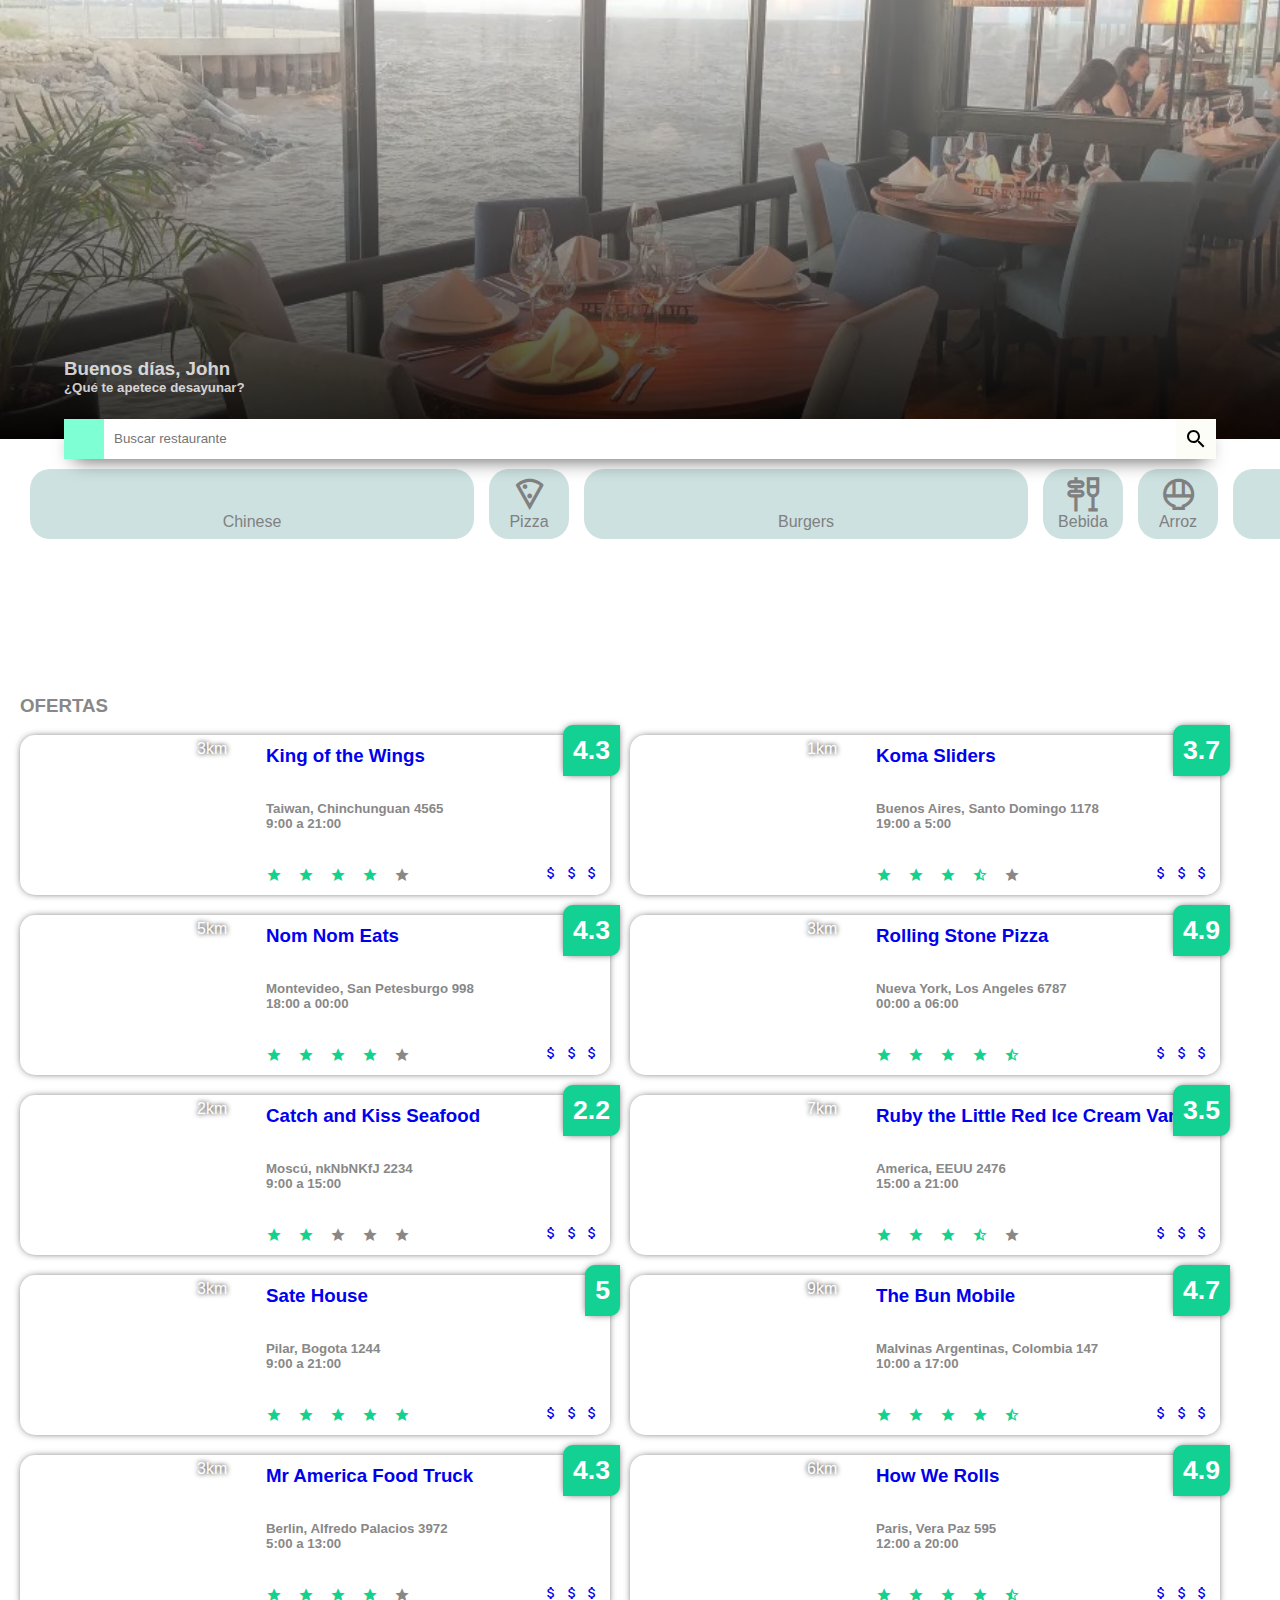
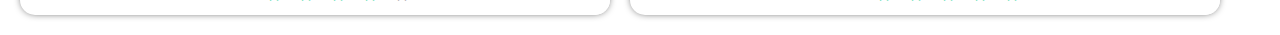
==== index.html @ 02bdf4b7 "Todos los archivos" ====
<!DOCTYPE html>
<html lang="es">
<head>
    <meta charset="UTF-8">
    <meta name="viewport" content="width=device-width, initial-scale=1.0">
    <title>Yendo no, Llegando!</title>
    <link rel="stylesheet" href="css/estilo.css">
    <link rel="stylesheet" href="css/material-icons.css">
    <link href="https://fonts.googleapis.com/icon?family=Material+Icons+Outlined"
      rel="stylesheet">

</head>
<body>
    <header>
      
        <section class="portada">
            <div class="saludo">
                <h3>Buenos días, John</h3>
                <h5>¿Qué te apetece desayunar?</h5>
            </div>

            <div class="buscador">
                <div class="icono">
                    <span class="material-icons-outlined">fmd_good</span>
                </div>
                <input type="search" placeholder="Buscar restaurante">
                <input type="submit" class="material-icons-outlined" value="search">
                
                
            </div>

        </section>
        
        <nav class="categorias">
            <a href="google.com" class="btn-cat">
                <i class="iconos f28">ramen_dining</i>

                Chinese
            </a>
            <a href="#" class="btn-cat">
                <i class="iconos f28">local_pizza</i>
                Pizza
            </a>  
            <a href="#" class="btn-cat">
                <i class="iconos f28">lunch_dining</i>
                Burgers
            </a>  
            <a href="#" class="btn-cat">
                <i class="iconos f28">tapas</i>
                Bebida
            </a>  
            <a href="#" class="btn-cat">
                <i class="iconos f28">rice_bowl</i>
                Arroz
            </a>
            <a href="#" class="btn-cat">
                <i class="iconos f28">bakery_dining</i>
                Pizza
            </a>  
            <a href="#" class="btn-cat">
                <i class="iconos f28">kebab_dining</i>
                Brochette
            </a>  
            <a href="#" class="btn-cat">
                <i class="iconos f28">tapas</i>
                Bebida
            </a> 
        </nav>  

    </header>

    <main>

        <h3 class="gris_txt">OFERTAS</h3><br>
        <section class="restaurantes">
            
        </section>    
    </main>


    <footer>
        

    </footer>
    <ul id="lista">

    </ul>
    <script src="js/leer-json.js"></script>
</body>
</html>
---- css/estilo.css ----
* {
	margin: 0;
	padding: 0;
	box-sizing: border-box;
}

:root{
	--verde: rgb(19,209,146);
	--gris: rgb(136,136,136);
}

.verde_txt{
	color: var(--verde);
}

.gris_txt{
	color: var(--gris);
}



/* width 
Ancho y alto del contenedor SCROLLBAR
*/
::-webkit-scrollbar {
	height: 5px;
}

/* Track 
caminito donde se mueve la barra
*/
::-webkit-scrollbar-track {
	background: #ffffff;
}

/* Handle 
barra de scroll
*/
::-webkit-scrollbar-thumb {
	background: gray;
	border-radius: 3px;
}

/* Handle on hover 
Barra de scroll cuando el mouse esta sobre ella

*/
::-webkit-scrollbar-thumb:hover {
	background: #ce1c1c;
}



body {
	height: 100vh;
	width: 100%;
	font-family: sans-serif;
}

.f28 {
	font-size: 28pt !important;
}

.f20 {
	font-size: 20pt !important;
}

.f10 {
	font-size: 10pt !important;
}

header {
	height: 75%;
	width: 100%;
	flex-direction: column;
	gap: 15px;

	.portada {
		height: 65%;
		width: 100%;
		background-color: lightblue;
		background: linear-gradient(180deg, rgba(255, 255, 255, 0.450), rgba(0, 0, 0, 0.800));
		background-color: blue;
		background-image: url("../img/restaurante.jpg");
		background-position: center;
		background-size: cover;
		display: flex;
		position: relative;

	}

	.portada::before {

		content: '';
		position: absolute;
		height: 100%;
		width: 100%;
		background: linear-gradient(180deg, rgba(255, 255, 255, 0.450), rgba(0, 0, 0, 0.800));
	}

	.saludo {
		color: rgb(255, 255, 255, 0.8);
		position: absolute;
		left: 5%;
		bottom: 10%;
		z-index: 1;
	}

	/* : pseudoclase  ::pseudoelemento */

	nav.categorias {
		/* height: 25%; */
		/* width: 100% auto; */
		background-color: white;
		padding: 30px;
		display: flex;
		gap: 15px;
		overflow: hidden;
		overflow-x: scroll;

	}

	a.btn-cat {

		height: 70px;
		flex: 0 0 80px;
		background-color: rgb(205, 225, 225);
		border-radius: 20px;
		display: flex;
		flex-direction: column;
		justify-content: center;
		align-items: center;
		text-decoration: none;

	}

	/*ancor: cuatros intancias de un link.
	link: Instancia incial de un link.
	active: Cuando hacemos click en el enlace.
	visited: Cuando abrimos y redireccionamos a un link.
	hover: Cuando pasamos el mouse por el enlace o elemento.
	*/
	a:link {
		color:gray;
	}

	a:visited {
		color: violet;
	}

	a:hover {
		color: black;
	}

	a:active {
		color: aqua;
		text-shadow: 0 0 10px black;
	}

}

.buscador {
	display: flex;
	position: absolute;
	bottom: -20px;
	left: 5%;
	height: 40px;
	width: 90%;
	margin: auto;
	background-color: beige;
	box-shadow: 0 10px 20px -10px rgb(0, 0, 0, 0.7);
	overflow: hidden;
	z-index: 1;

	.icono {
		width: 40px;
		background-color: aquamarine;
		display: grid;
		place-items: center;
	}

	input[type=search] {
		border: none;
		outline: none;
		padding: 10px;
		width: calc(100% - 80px);
		cursor: pointer;
	}

	input[type=submit] {
		width: 40px;
		border: none;
		outline: none;
		background-color: rgb(255, 255, 255, 0.8);
		cursor: pointer;
		transition: all 0.3s ease-in-out;

	}

	input[type=submit]:hover {
		transform: scale(1.2);

	}
}

main {
	height: 100px auto;
	width: 100%;
	padding: 20px;

	
	.restaurantes {
		height: 100px auto;
		width: 100%;
		display: flex;
		flex-direction: column;
		gap: 20px;


		.resto {
			height: 160px;
			width: 100%;
			flex: 0 0 160px;
			position: relative;
			box-shadow: 0 0 8px -3px black;
			border-radius: 15px;

			.distancia{
				position: absolute;
				top:5px;
				left: 30%;
				color: white;
				text-shadow: 0 0 5px black;
				/*z-index: 400;
				Si pongo distancia arriba de todo, poner z-index
				para que se superponga a la imagen
				*/
			}
			.puntuacion{
				position: absolute;
				right: -10px;
				top:-10px;
				background-color: var(--verde);
				padding: 10px;
				border-radius: 10px 0 10px 0;
				font-weight: bolder;
				color: white;
				box-shadow: 0 0 8px -3px black;
			}
		}
	}
	.imagen_resto {
		position: absolute;
		height: 100%;
		width: 45%;
		/* background-image: url("../img/restaurante.jpg"); */
		background-position: center;
		background-size: cover;
		border-radius: 15px 0 0 15px;
	}
	.desc_resto{
		position: absolute;
		right: 0;
		height: 100%;
		width :60%;
		background-color: white;
		border-radius: 0 15px 15px;
		border-bottom-left-radius: 30px;
		display: flex;
		flex-direction: column;
		justify-content: space-between;
		padding: 10px;
		.precio_val{
			display: flex;
			justify-content: space-between;
				.valoracion{
					display: flex;
					align-items: center;
					justify-content: center;
				}
		}
	}


}
a{
	text-decoration: none;
}








































@media screen and (orientation=landscape) {
	/*landscape: apisado, en compu*/
	/* height */
	main {
		.restaurantes{
			flex-wrap: wrap;
			flex-direction: row;
			.resto{
				height: 160px;
				flex: 0 0 calc(50% - 30px);
			}
	
		}
	}
	::-webkit-scrollbar {
		height: 0px;
	}
}
---- css/material-icons.css ----
/* fallback */
@font-face {
  font-family: 'Material Icons Outlined';
  font-style: normal;
  font-weight: 400;
  src: url(../fonts/gok-H7zzDkdnRel8-DQ6KAXJ69wP1tGnf4ZGhUce.woff2) format('woff2');
}

.iconos {
  font-family: 'Material Icons Outlined';
  font-weight: normal;
  font-style: normal;
  /* font-size: 20px; */
  line-height: 1;
  letter-spacing: normal;
  text-transform: none;
  display: inline-block;
  white-space: nowrap;
  word-wrap: normal;
  direction: ltr;
  --webkit-font-feature-settings: 'liga';
  -webkit-font-smoothing: antialiased;
}
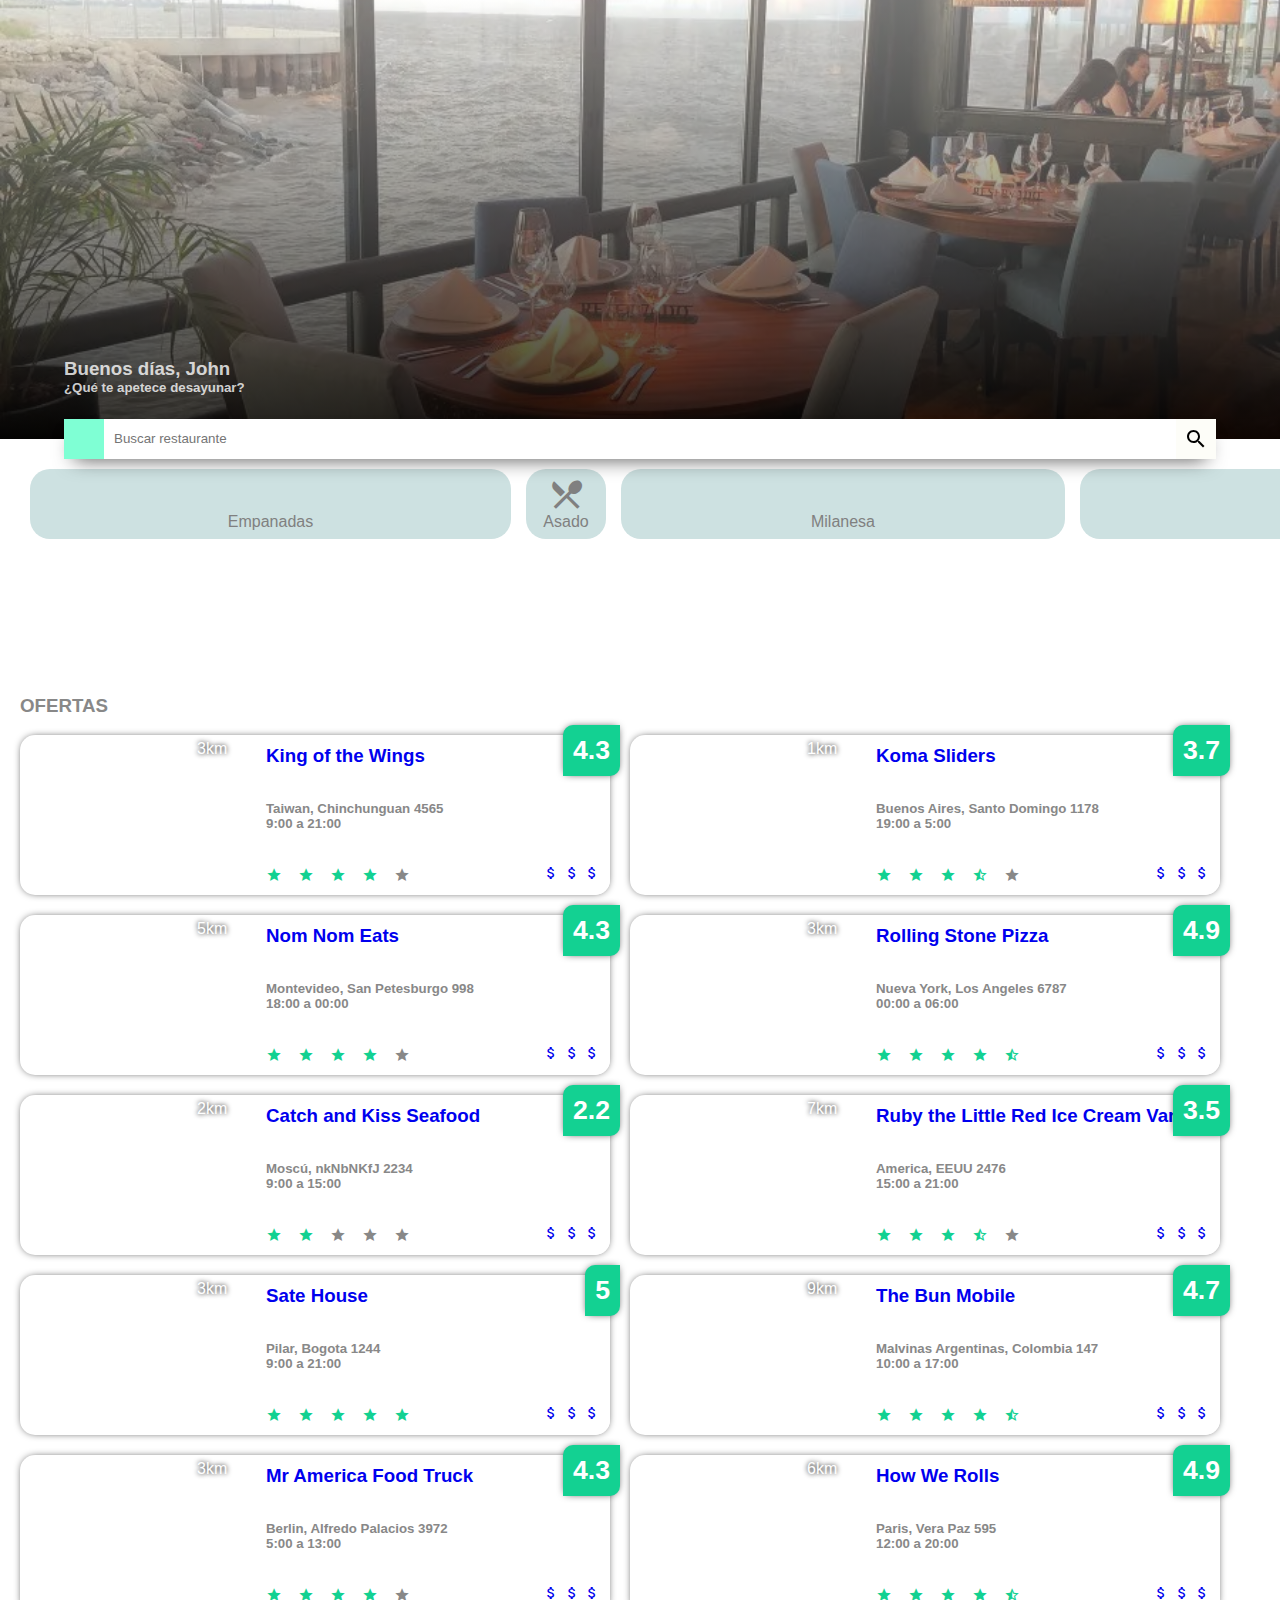
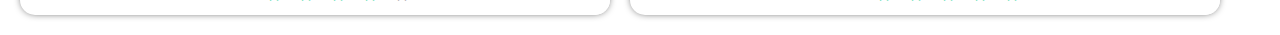
==== commit 9ce77652: "Archivos Html" ====
--- a/index.html
+++ b/index.html
@@ -32,39 +32,26 @@
         </section>
         
         <nav class="categorias">
-            <a href="google.com" class="btn-cat">
-                <i class="iconos f28">ramen_dining</i>
-
-                Chinese
+            <a href="recomendaciones.html?comida=Empanadas" class="btn-cat">
+                <i class="iconos f28">bakery_dining</i>
+                Empanadas
             </a>
-            <a href="#" class="btn-cat">
-                <i class="iconos f28">local_pizza</i>
-                Pizza
+            <a href="recomendaciones.html?comida=Asado" class="btn-cat">
+                <i class="iconos f28">local_dining</i>
+                Asado
             </a>  
-            <a href="#" class="btn-cat">
+            <a href="recomendaciones.html?comida=Milanesa" class="btn-cat">
                 <i class="iconos f28">lunch_dining</i>
-                Burgers
+                Milanesa
             </a>  
-            <a href="#" class="btn-cat">
-                <i class="iconos f28">tapas</i>
-                Bebida
+            <a href="recomendaciones.html?comida=Humita" class="btn-cat">
+                <i class="iconos f28">takeout_dining</i>
+               Humita
             </a>  
-            <a href="#" class="btn-cat">
-                <i class="iconos f28">rice_bowl</i>
-                Arroz
+            <a href="recomendaciones.html?comida=Ravioles" class="btn-cat">
+                <i class="iconos f28">dinner_dining</i>
+                Ravioles
             </a>
-            <a href="#" class="btn-cat">
-                <i class="iconos f28">bakery_dining</i>
-                Pizza
-            </a>  
-            <a href="#" class="btn-cat">
-                <i class="iconos f28">kebab_dining</i>
-                Brochette
-            </a>  
-            <a href="#" class="btn-cat">
-                <i class="iconos f28">tapas</i>
-                Bebida
-            </a> 
         </nav>  
 
     </header>
